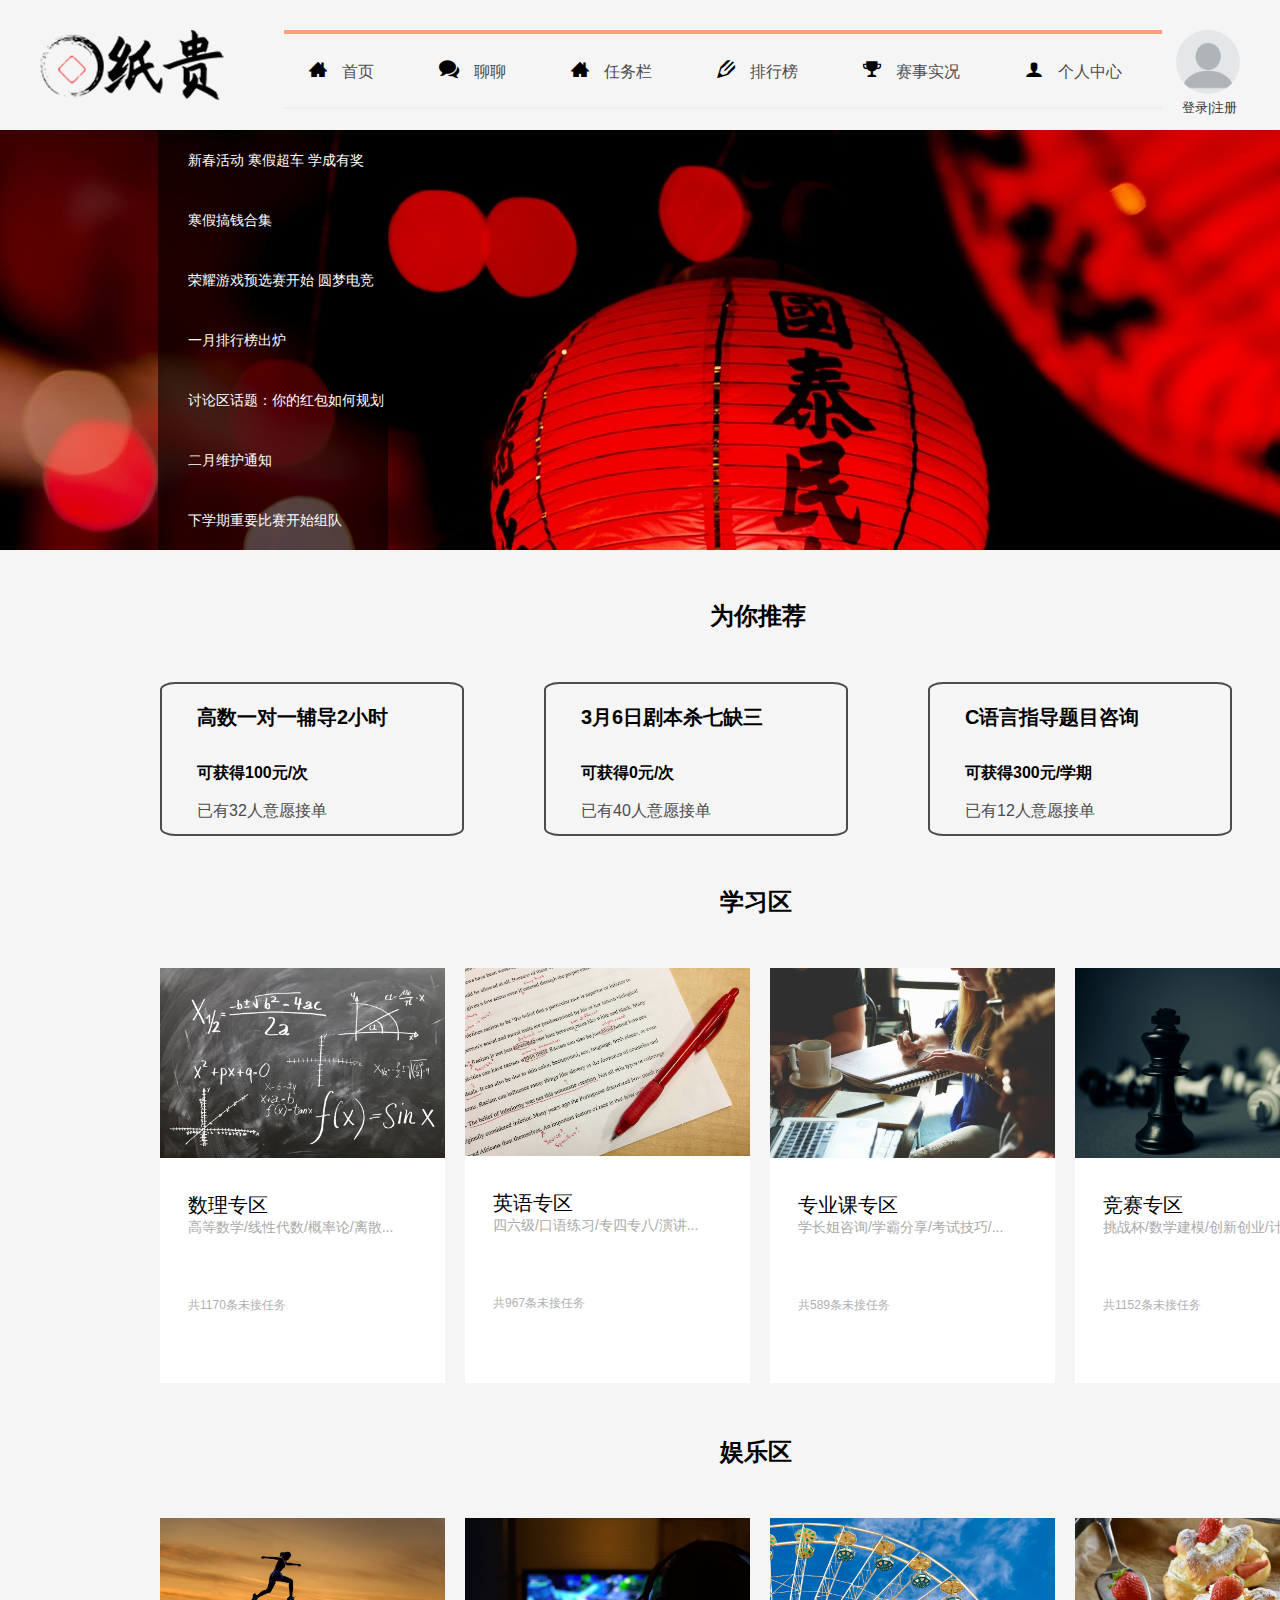
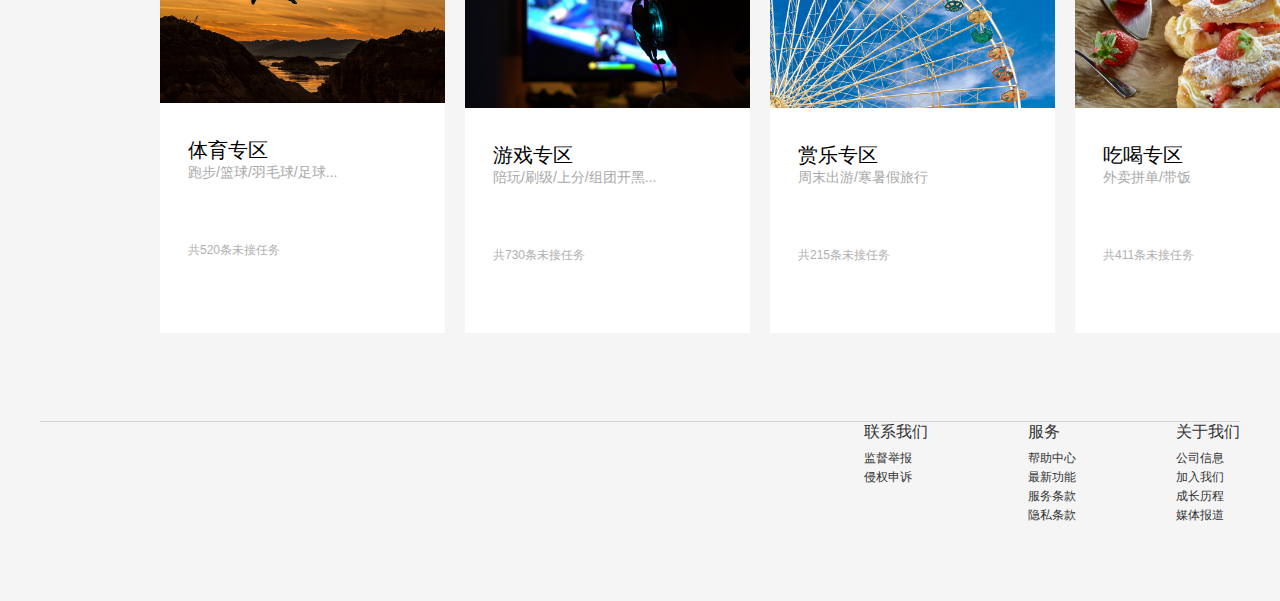
==== src/index.html @ 012dbe17 "index.html" ====
<!DOCTYPE html>
<html lang="en">

<head>
    <meta charset="UTF-8">
    <meta http-equiv="X-UA-Compatible" content="IE=edge">
    <meta name="viewport" content="width=device-width, initial-scale=1.0">
    <title>首页-纸贵|大学生赚钱新模式</title>
    <link rel="stylesheet" href="style index.css">
    <link rel="shortcut icon" href="favicon.ico" />
</head>

<body>
    <div class="header w">
        <div class="logo">
            <img src="../图片/images/logo.png" alt="">
        </div>
        <div class="nav">
            <ul>
                <li><span></span><a href="index.html">首页</a></li>
                <li><span></span><a href="#">聊聊</a></li>
                <li><span></span><a href="#">任务栏</a></li>
                <li><span></span><a href="#">排行榜</a></li>
                <li><span></span><a href="#">赛事实况</a></li>
                <li><span></span><a href="indiviual.html">个人中心</a></li>
            </ul>
        </div>
        <div class="avatar">
            <img class="avatar__image" src="../图片/user.png" />
            <a href="#">登录|注册</a>
        </div>
    </div>
    <div class="banner ">
        <div class="w">
            <a href="#">新春活动 寒假超车 学成有奖</a>
            <a href="#">寒假搞钱合集</a>
            <a href="#">荣耀游戏预选赛开始 圆梦电竞</a>
            <a href="#">一月排行榜出炉</a>
            <a href="#">讨论区话题：你的红包如何规划</a>
            <a href="#">二月维护通知</a>
            <a href="#">下学期重要比赛开始组队</a>
        </div>
    </div>
    <div class="recommend w">
        <h2>为你推荐</h2>
        <ul class="connect">
            <li><a href="#">高数一对一辅导2小时</a>
                <h4>可获得100元/次</h4>
                <p>已有32人意愿接单</p>
            </li>
            <li><a href="#">3月6日剧本杀七缺三</a>
                <h4>可获得0元/次</h4>
                <p>已有40人意愿接单</p>
            </li>
            <li><a href="#">C语言指导题目咨询</a>
                <h4>可获得300元/学期</h4>
                <p>已有12人意愿接单</p>
            </li>
        </ul>
        <div class="more">
            <a href="#">更多&gt;</a>
        </div>
    </div>
    <div class="study w">
        <h2>学习区</h2>
        <div class="box">
            <img src="../图片/math修改版.jpg" alt="">
            <a href="study.html">数理专区</a>
            <p class="content1">
                高等数学/线性代数/概率论/离散...
            </p>
            <div class="number1">共1170条未接任务</div>
        </div>

        <div class="box2">
            <img src="../图片/8.0.png" alt="">
            <a href="#">英语专区</a>
            <p class="content2">
                四六级/口语练习/专四专八/演讲...
            </p>
            <div class="number2">共967条未接任务</div>
        </div>

        <div class="box3">
            <img src="../图片/合作.jpg" alt="">
            <a href="#">专业课专区</a>
            <p class="content3">
                学长姐咨询/学霸分享/考试技巧/...
            </p>
            <div class="number3">共589条未接任务</div>
        </div>

        <div class="box4">
            <img src="../图片/竞赛.jpg" alt="">
            <a href="#">竞赛专区</a>
            <p class="content4">
                挑战杯/数学建模/创新创业/计算机...
            </p>
            <div class="number4">共1152条未接任务</div>
        </div>
    </div>
    <div class="amusement w">
        <h2>娱乐区</h2>
        <ul class="clearfix">
            <li class="box5">
                <img src="../图片/体育.jpg" alt="">
                <a href="#">体育专区</a>
                <p class="sport">
                    跑步/篮球/羽毛球/足球...
                </p>
                <div class="sporters">共520条未接任务</div>
            </li>
            <li class="box6">
                <img src="../图片/电子游戏.jpg" alt="">
                <a href="#">游戏专区</a>
                <p class="game">
                    陪玩/刷级/上分/组团开黑...
                </p>
                <div class="gamers">共730条未接任务</div>
            </li>
            <li class="box7">
                <img src="../图片/游乐场.jpg" alt="">
                <a href="#">赏乐专区</a>
                <p class="travel">
                    周末出游/寒暑假旅行
                </p>
                <div class="travelers">共215条未接任务</div>
            </li>
            <li class="box8">
                <img src="../图片/美食.jpg" alt="">
                <a href="#">吃喝专区</a>
                <p class="eat">
                    外卖拼单/带饭
                </p>
                <div class="eaters">共411条未接任务</div>
            </li>
        </ul>
    </div>
    <div class="footer">
        <div class="w">
            <div class="links">
                <dl>
                    <dt>关于我们</dt>
                    <dd><a href="#">公司信息</a></dd>
                    <dd><a href="#">加入我们</a></dd>
                    <dd><a href="#">成长历程</a></dd>
                    <dd><a href="#">媒体报道</a></dd>
                </dl>
                <dl>
                    <dt>服务</dt>
                    <dd><a href="#">帮助中心</a></dd>
                    <dd><a href="#">最新功能</a></dd>
                    <dd><a href="#">服务条款</a></dd>
                    <dd><a href="#">隐私条款</a></dd>
                </dl>
                <dl>
                    <dt>联系我们</dt>
                    <dd><a href="#">监督举报</a></dd>
                    <dd><a href="#">侵权申诉</a></dd>
                </dl>
            </div>
        </div>
    </div>
</body>

</html>
---- src/style index.css ----
@font-face {
    font-family: 'icomoon';
    src:  url('fonts/icomoon.eot?uy7w7m');
    src:  url('fonts/icomoon.eot?uy7w7m#iefix') format('embedded-opentype'),
      url('fonts/icomoon.ttf?uy7w7m') format('truetype'),
      url('fonts/icomoon.woff?uy7w7m') format('woff'),
      url('fonts/icomoon.svg?uy7w7m#icomoon') format('svg');
    font-weight: normal;
    font-style: normal;
    font-display: block;
  }

* {
    margin: 0;
    padding: 0;
}

body {
    background-color:#f5f5f5;
    font-family: 'Microsoft YaHei',Arial, Helvetica, sans-serif;
}

.w {
    width: 1200px;
    margin: auto;
}

li{
    list-style: none;
}

a{
    text-decoration: none;
}

.img{
    border: 0;
    vertical-align: middle;
}

button{
    cursor:pointer;
}

.header {
    height: 70px;
    background-color: #f5f5f5;
    margin: 30px auto;
}

.logo{
    float: left;
    width: 184px;
    height: 70px;
    border-top: none;
}

.nav {
    float: left;
    margin-left: 60px;
    border-top: 4px solid lightsalmon;
    border-bottom: 2px solid #edeef0;
    line-height: 70px;
    
}

.nav li {
    float: left;
    margin:0 25px;
}

.nav li a {
    display: inline-block;
    padding: 0 15px;
    height: 69px;
    font-size: 16px;
    color: #4c4c4c;
}

.nav li a:hover{
    color: lightsalmon;
}

.nav span{
    display: inline-block;
    font-family: 'icomoon';
    font-size: large;
}

.banner{
    height: 420px;
    background:url(../图片/春节.jpg)
}

.banner .w {
    height: 421px;
    margin-left: 120px;
}

.banner .w a {
    display: block;
    width: 200px;
    height: 60px;
    background-color: rgba(0, 0, 0, .6);
    font-size: 14px;
    color: white;
    font-weight: 400;
    line-height: 60px;
    text-decoration: none;
    padding-left: 30px;
    margin-left: 38px;
}

.banner .w a:hover {
    background-color:lightsalmon
}

.avatar {
    float: right;
    border-radius: 50%;
    height: 64px;
    width: 64px;
}

.avatar__image {
    border-radius: 50%;
    height: 100%;
    width: 100%;
}

.avatar a{
    font-size: small;
    color: #333;
    margin-left: 6px;
}

.recommend{
    float: left;
    margin-left: 160px;
}
.recommend ul{
    float: left;
}
.recommend li{
    float: left;
    width:300px;
    height: 150px;
    border:2px solid #4c4c4c;
    margin-right:80px;
    border-radius: 5%;
}
.connect a{
    display: block;
    padding:20px 35px;
    font-size: 20px;
    font-weight: 700;
    color: black;
}

.recommend li:hover{
    box-shadow: 10px 10px 10px -4px rgba(0, 0, 0, .3);
}

.recommend h4{
    display: block;
    padding:12px 35px;
}

.recommend p{
    display: block;
    padding:5px 35px;
    color: #4c4c4c;
}

.more a{
    display: block;
    float:right;
    font-size: 14px;
    font-weight: 400;
    border: 1px solid #b0b0b0;
    color: black;
}

.study {
    float: left;
    margin-left: 160px;
    height: 500px;
    margin: 0px 0px 50px 160px;
}

.box,
.box2,.box3{
    float: left;
    width: 285px;
    height: 415px;
    background-color: rgb(255, 255, 255);
    margin-right: 20px;
}

.number1,
.number2,.number3,.number4{
    font-size: 12px;
    color: #b0b0b0;
    margin-top: 60px;
    padding: 0 28px;
}

.box4 {
    float: left;
    width: 285px;
    height: 415px;
    background-color: rgb(255, 255, 255);
}

.box:hover,
.box2:hover,.box3:hover,.box4:hover {
    box-shadow: 10px 10px 10px -4px rgba(0, 0, 0, .3);
}

.box img,
.box2 img,.box3 img,.box4 img {
    width: 100%;
    margin-bottom: 30px;
}

.box a, 
.box2 a,.box3 a,.box4 a { 
    font-size: 20px;
    padding: 0 28px;
    text-decoration: none;
    color: black;
}

.box .content1, 
.box2 .content2,.box3 .content3,.box4 .content4 {
    font-size: 14px;
    padding: 0 28px;
    color: darkgrey;
}
.amusement{
    float: left;
    margin-left: 160px;
    height: 500px;
    margin: 0px 0px 100px 160px; 
}

.amusement .box5,
.box6,.box7{
    float:left;
    width: 285px;
    height: 415px;
    background-color: rgb(255, 255, 255);
    margin-right: 20px;
}

.box8{
    float: left;
    width: 285px;
    height: 415px;
    background-color: rgb(255, 255, 255);
}

.box5 a, 
.box6 a,.box7 a,.box8 a{ 
    font-size: 20px;
    padding: 0 28px;
    text-decoration: none;
    color: black;
}

.box5:hover,
.box6:hover,.box7:hover,.box8:hover {
    box-shadow: 10px 10px 10px -4px rgba(0, 0, 0, .3);
}
.box5 img,
.box6 img,.box7 img,.box8 img{
    width: 100%;
    margin-bottom: 30px;
}

.sport,
.game,.travel,.eat{
    font-size: 14px;
    padding: 0 28px;
    color: darkgrey;
}

.travelers, 
.gamers,.eaters,.sporters{
    font-size: 12px;
    color: #b0b0b0;
    margin-top: 60px;
    padding: 0 28px;
}

.recommend h2{
    margin: 50px 550px;
}

.study h2,
.amusement h2{
    margin: 50px 560px;
}

.footer{
    float: left;
    height:215px;
    width:100%;
}

.footer .w{
    border-top:1px solid lightgray;
    margin-top: 35px;
}

.links dl{
    float: right;
    margin-left: 100px;
}

.links dl dt{
    font-size: 16px;
    color: #333;
    margin-bottom: 5px;
}

.links a {
    font-size: 12px;
    color:#333;
}
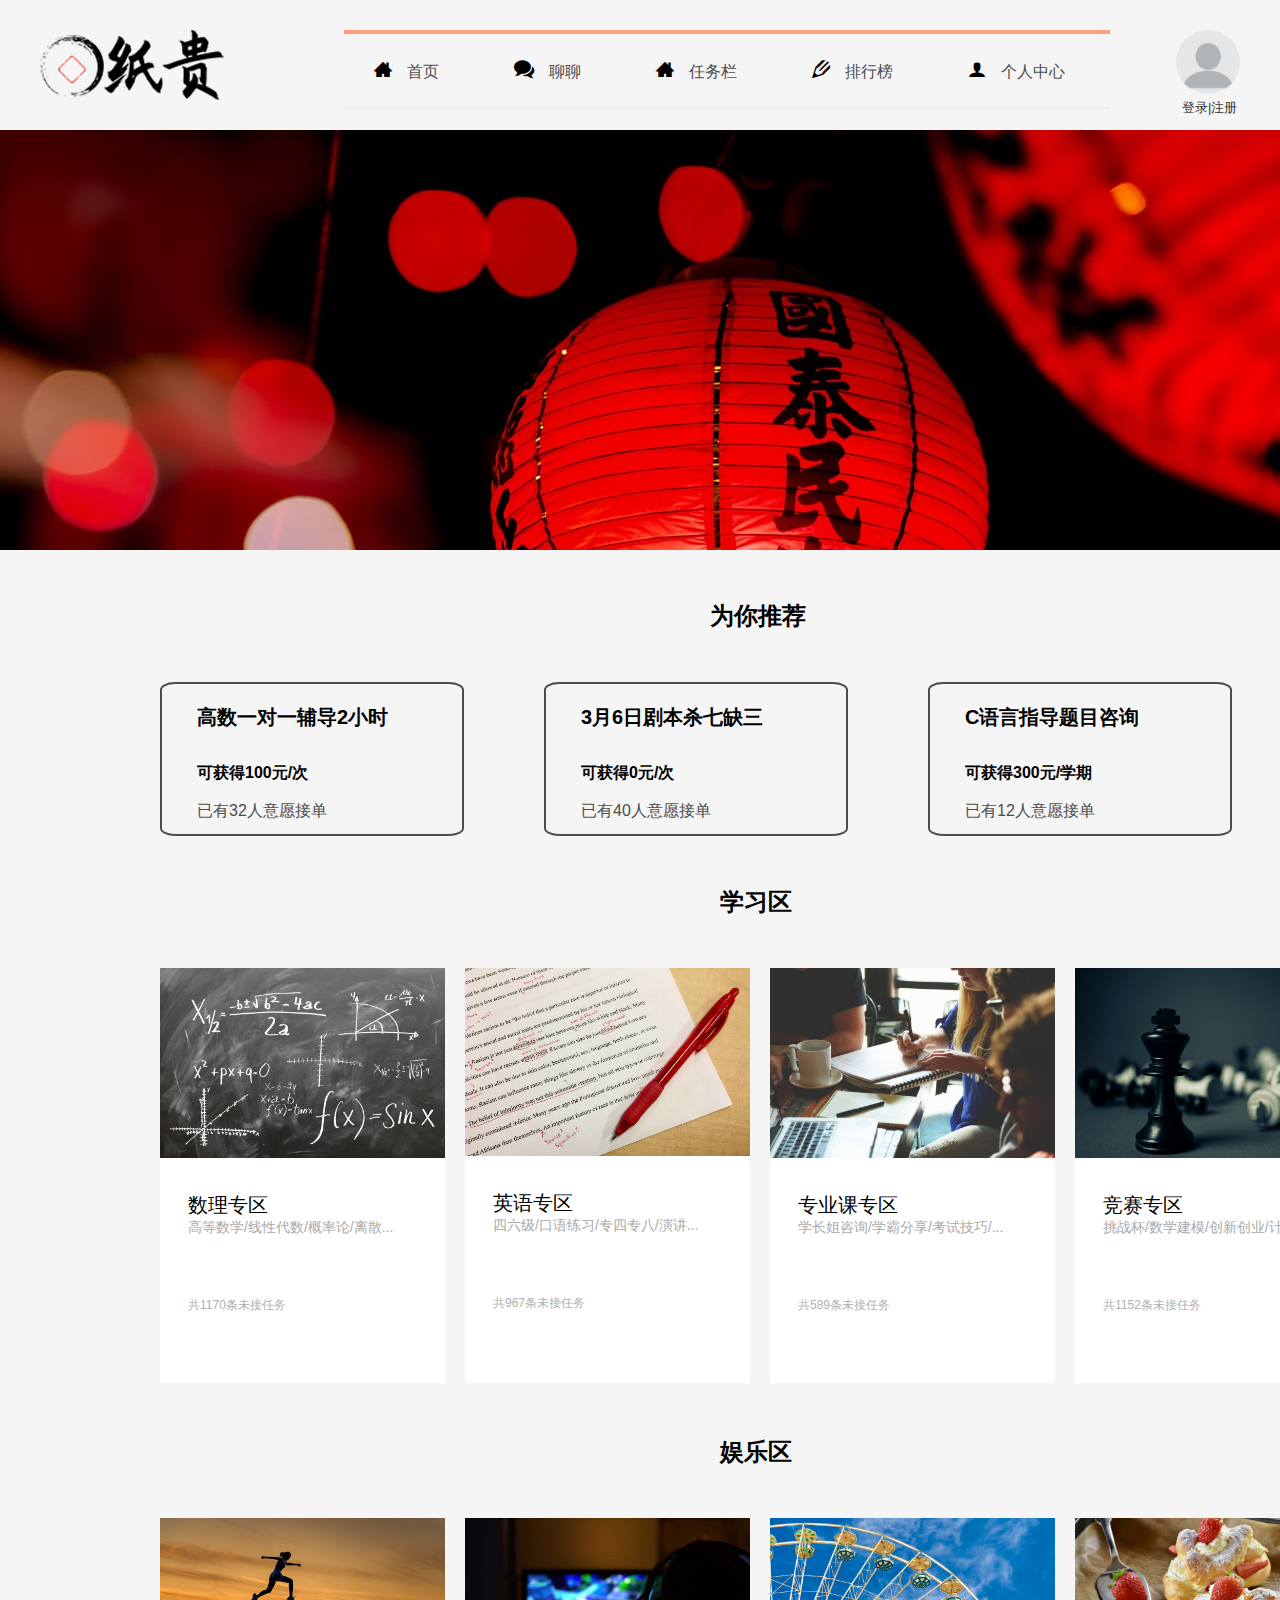
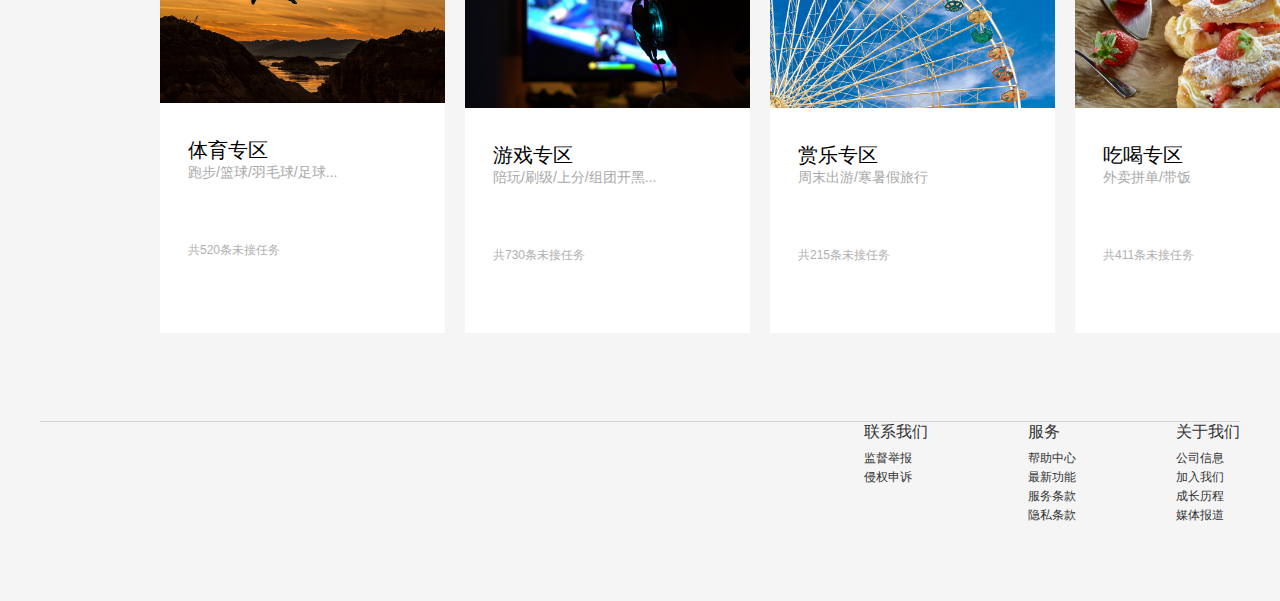
==== commit e7ad13e2: "Zhigui" ====
--- a/src/index.html
+++ b/src/index.html
@@ -11,6 +11,7 @@
 </head>
 
 <body>
+    <script src="myJS.js"></script>
     <div class="header w">
         <div class="logo">
             <img src="../图片/images/logo.png" alt="">
@@ -19,9 +20,8 @@
             <ul>
                 <li><span></span><a href="index.html">首页</a></li>
                 <li><span></span><a href="#">聊聊</a></li>
-                <li><span></span><a href="#">任务栏</a></li>
-                <li><span></span><a href="#">排行榜</a></li>
-                <li><span></span><a href="#">赛事实况</a></li>
+                <li><span></span><a href="tasks.html">任务栏</a></li>
+                <li><span></span><a href="list.html">排行榜</a></li>
                 <li><span></span><a href="indiviual.html">个人中心</a></li>
             </ul>
         </div>
@@ -31,15 +31,6 @@
         </div>
     </div>
     <div class="banner ">
-        <div class="w">
-            <a href="#">新春活动 寒假超车 学成有奖</a>
-            <a href="#">寒假搞钱合集</a>
-            <a href="#">荣耀游戏预选赛开始 圆梦电竞</a>
-            <a href="#">一月排行榜出炉</a>
-            <a href="#">讨论区话题：你的红包如何规划</a>
-            <a href="#">二月维护通知</a>
-            <a href="#">下学期重要比赛开始组队</a>
-        </div>
     </div>
     <div class="recommend w">
         <h2>为你推荐</h2>
--- a/src/style index.css
+++ b/src/style index.css
@@ -1,14 +1,14 @@
 @font-face {
     font-family: 'icomoon';
-    src:  url('fonts/icomoon.eot?uy7w7m');
-    src:  url('fonts/icomoon.eot?uy7w7m#iefix') format('embedded-opentype'),
-      url('fonts/icomoon.ttf?uy7w7m') format('truetype'),
-      url('fonts/icomoon.woff?uy7w7m') format('woff'),
-      url('fonts/icomoon.svg?uy7w7m#icomoon') format('svg');
+    src: url('fonts/icomoon.eot?uy7w7m');
+    src: url('fonts/icomoon.eot?uy7w7m#iefix') format('embedded-opentype'),
+        url('fonts/icomoon.ttf?uy7w7m') format('truetype'),
+        url('fonts/icomoon.woff?uy7w7m') format('woff'),
+        url('fonts/icomoon.svg?uy7w7m#icomoon') format('svg');
     font-weight: normal;
     font-style: normal;
     font-display: block;
-  }
+}
 
 * {
     margin: 0;
@@ -16,8 +16,8 @@
 }
 
 body {
-    background-color:#f5f5f5;
-    font-family: 'Microsoft YaHei',Arial, Helvetica, sans-serif;
+    background-color: #f5f5f5;
+    font-family: 'Microsoft YaHei', Arial, Helvetica, sans-serif;
 }
 
 .w {
@@ -25,21 +25,21 @@
     margin: auto;
 }
 
-li{
+li {
     list-style: none;
 }
 
-a{
+a {
     text-decoration: none;
 }
 
-.img{
+.img {
     border: 0;
     vertical-align: middle;
 }
 
-button{
-    cursor:pointer;
+button {
+    cursor: pointer;
 }
 
 .header {
@@ -48,7 +48,7 @@
     margin: 30px auto;
 }
 
-.logo{
+.logo {
     float: left;
     width: 184px;
     height: 70px;
@@ -57,16 +57,16 @@
 
 .nav {
     float: left;
-    margin-left: 60px;
+    margin-left: 120px;
     border-top: 4px solid lightsalmon;
     border-bottom: 2px solid #edeef0;
     line-height: 70px;
-    
+
 }
 
 .nav li {
     float: left;
-    margin:0 25px;
+    margin: 0 30px;
 }
 
 .nav li a {
@@ -77,19 +77,19 @@
     color: #4c4c4c;
 }
 
-.nav li a:hover{
+.nav li a:hover {
     color: lightsalmon;
 }
 
-.nav span{
+.nav span {
     display: inline-block;
     font-family: 'icomoon';
     font-size: large;
 }
 
-.banner{
+.banner {
     height: 420px;
-    background:url(../图片/春节.jpg)
+    background: url(../图片/春节.jpg)
 }
 
 .banner .w {
@@ -112,7 +112,7 @@
 }
 
 .banner .w a:hover {
-    background-color:lightsalmon
+    background-color: lightsalmon
 }
 
 .avatar {
@@ -128,53 +128,56 @@
     width: 100%;
 }
 
-.avatar a{
+.avatar a {
     font-size: small;
     color: #333;
     margin-left: 6px;
 }
 
-.recommend{
+.recommend {
     float: left;
     margin-left: 160px;
 }
-.recommend ul{
-    float: left;
-}
-.recommend li{
-    float: left;
-    width:300px;
+
+.recommend ul {
+    float: left;
+}
+
+.recommend li {
+    float: left;
+    width: 300px;
     height: 150px;
-    border:2px solid #4c4c4c;
-    margin-right:80px;
+    border: 2px solid #4c4c4c;
+    margin-right: 80px;
     border-radius: 5%;
 }
-.connect a{
-    display: block;
-    padding:20px 35px;
+
+.connect a {
+    display: block;
+    padding: 20px 35px;
     font-size: 20px;
     font-weight: 700;
     color: black;
 }
 
-.recommend li:hover{
+.recommend li:hover {
     box-shadow: 10px 10px 10px -4px rgba(0, 0, 0, .3);
 }
 
-.recommend h4{
-    display: block;
-    padding:12px 35px;
-}
-
-.recommend p{
-    display: block;
-    padding:5px 35px;
+.recommend h4 {
+    display: block;
+    padding: 12px 35px;
+}
+
+.recommend p {
+    display: block;
+    padding: 5px 35px;
     color: #4c4c4c;
 }
 
-.more a{
-    display: block;
-    float:right;
+.more a {
+    display: block;
+    float: right;
     font-size: 14px;
     font-weight: 400;
     border: 1px solid #b0b0b0;
@@ -189,7 +192,8 @@
 }
 
 .box,
-.box2,.box3{
+.box2,
+.box3 {
     float: left;
     width: 285px;
     height: 415px;
@@ -198,7 +202,9 @@
 }
 
 .number1,
-.number2,.number3,.number4{
+.number2,
+.number3,
+.number4 {
     font-size: 12px;
     color: #b0b0b0;
     margin-top: 60px;
@@ -213,55 +219,68 @@
 }
 
 .box:hover,
-.box2:hover,.box3:hover,.box4:hover {
+.box2:hover,
+.box3:hover,
+.box4:hover {
     box-shadow: 10px 10px 10px -4px rgba(0, 0, 0, .3);
+    transform: translate(-5px);
 }
 
 .box img,
-.box2 img,.box3 img,.box4 img {
+.box2 img,
+.box3 img,
+.box4 img {
     width: 100%;
     margin-bottom: 30px;
 }
 
-.box a, 
-.box2 a,.box3 a,.box4 a { 
+.box a,
+.box2 a,
+.box3 a,
+.box4 a {
     font-size: 20px;
     padding: 0 28px;
     text-decoration: none;
     color: black;
 }
 
-.box .content1, 
-.box2 .content2,.box3 .content3,.box4 .content4 {
+.box .content1,
+.box2 .content2,
+.box3 .content3,
+.box4 .content4 {
     font-size: 14px;
     padding: 0 28px;
     color: darkgrey;
 }
-.amusement{
+
+.amusement {
     float: left;
     margin-left: 160px;
     height: 500px;
-    margin: 0px 0px 100px 160px; 
+    margin: 0px 0px 100px 160px;
 }
 
 .amusement .box5,
-.box6,.box7{
-    float:left;
+.box6,
+.box7 {
+    float: left;
     width: 285px;
     height: 415px;
     background-color: rgb(255, 255, 255);
     margin-right: 20px;
 }
 
-.box8{
+.box8 {
     float: left;
     width: 285px;
     height: 415px;
     background-color: rgb(255, 255, 255);
 }
 
-.box5 a, 
-.box6 a,.box7 a,.box8 a{ 
+.box5 a,
+.box6 a,
+.box7 a,
+.box8 a {
     font-size: 20px;
     padding: 0 28px;
     text-decoration: none;
@@ -269,56 +288,66 @@
 }
 
 .box5:hover,
-.box6:hover,.box7:hover,.box8:hover {
+.box6:hover,
+.box7:hover,
+.box8:hover {
     box-shadow: 10px 10px 10px -4px rgba(0, 0, 0, .3);
-}
+    transform: translate(-5px);
+}
+
 .box5 img,
-.box6 img,.box7 img,.box8 img{
+.box6 img,
+.box7 img,
+.box8 img {
     width: 100%;
     margin-bottom: 30px;
 }
 
 .sport,
-.game,.travel,.eat{
+.game,
+.travel,
+.eat {
     font-size: 14px;
     padding: 0 28px;
     color: darkgrey;
 }
 
-.travelers, 
-.gamers,.eaters,.sporters{
+.travelers,
+.gamers,
+.eaters,
+.sporters {
     font-size: 12px;
     color: #b0b0b0;
     margin-top: 60px;
     padding: 0 28px;
 }
 
-.recommend h2{
+.recommend h2 {
     margin: 50px 550px;
 }
 
 .study h2,
-.amusement h2{
+.amusement h2 {
     margin: 50px 560px;
 }
 
-.footer{
-    float: left;
-    height:215px;
-    width:100%;
-}
-
-.footer .w{
-    border-top:1px solid lightgray;
+.footer {
+    float: left;
+    height: 215px;
+    width: 100%;
+}
+
+.footer .w {
+    border-top: 1px solid lightgray;
     margin-top: 35px;
 }
 
-.links dl{
+.links dl {
     float: right;
     margin-left: 100px;
 }
 
-.links dl dt{
+.links dl dt {
     font-size: 16px;
     color: #333;
     margin-bottom: 5px;
@@ -326,5 +355,9 @@
 
 .links a {
     font-size: 12px;
-    color:#333;
-}
+    color: #333;
+}
+
+#pointer_box {
+    cursor: pointer;
+}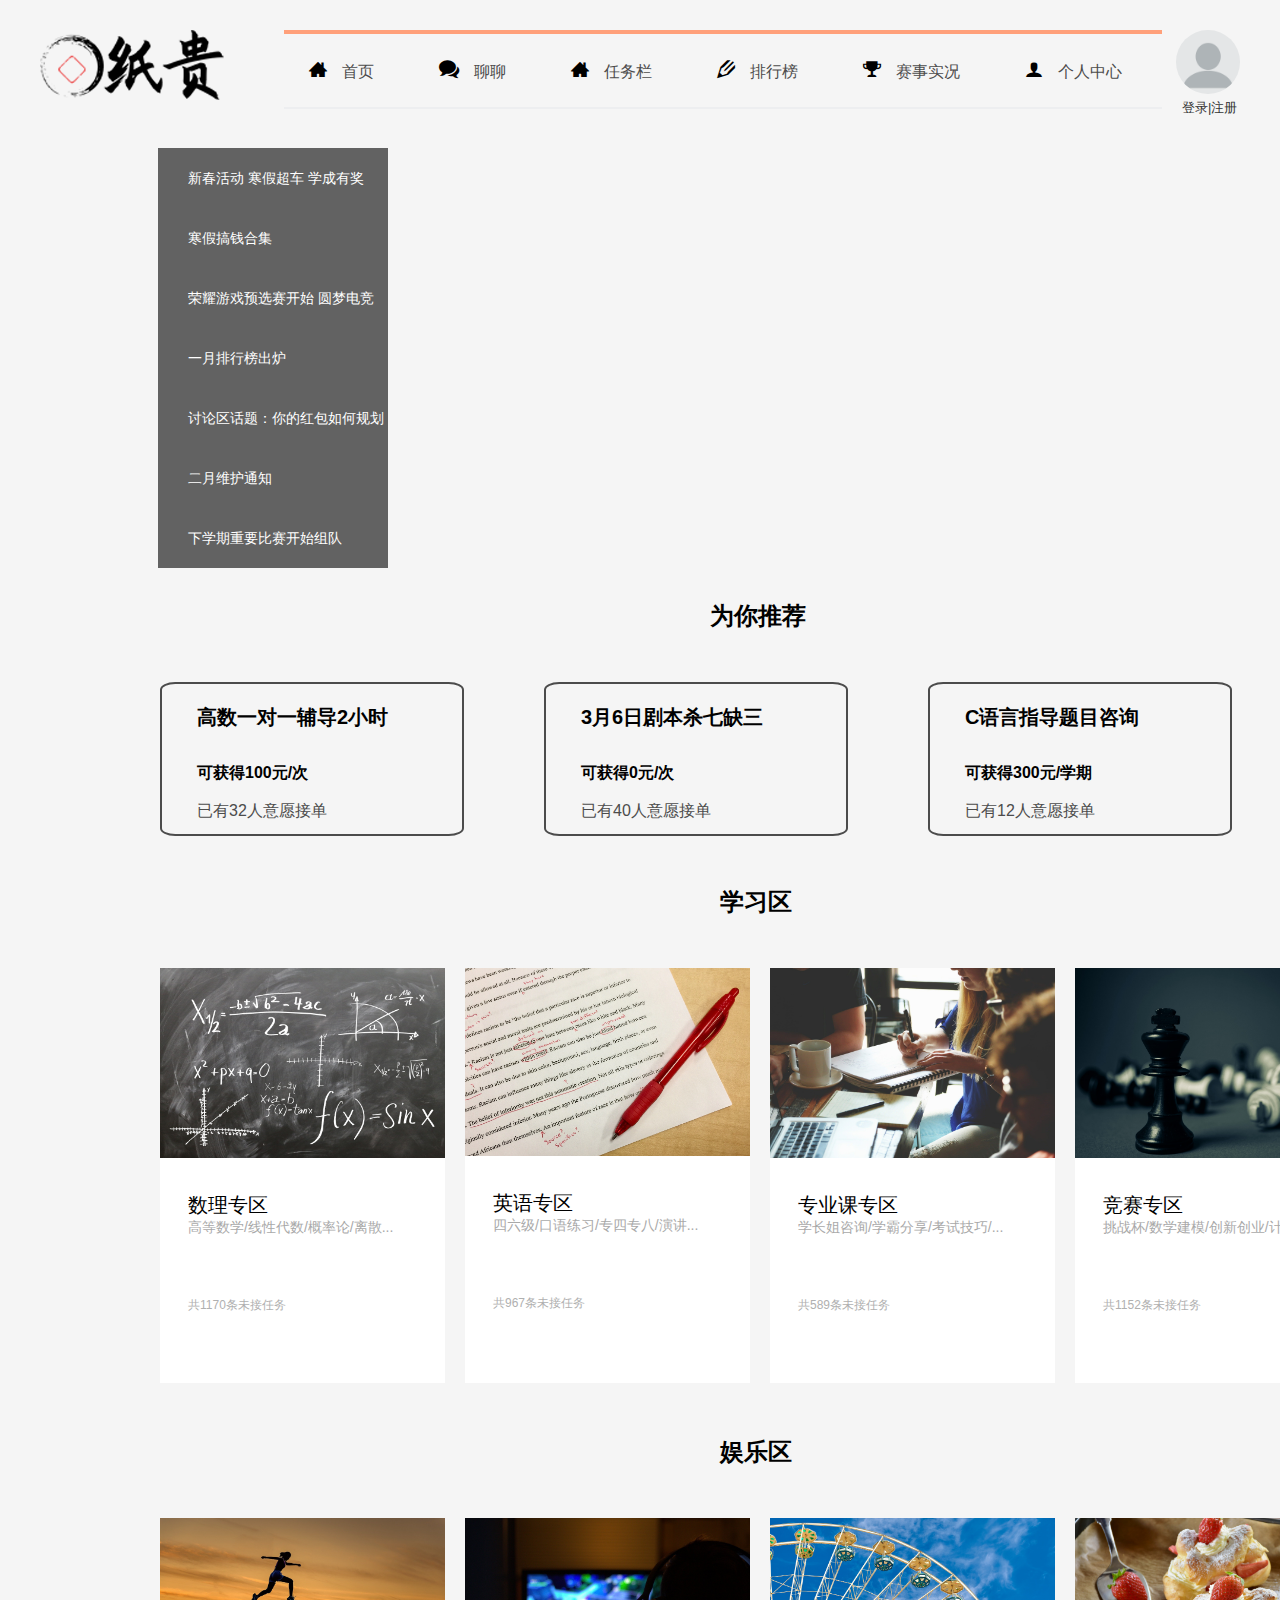
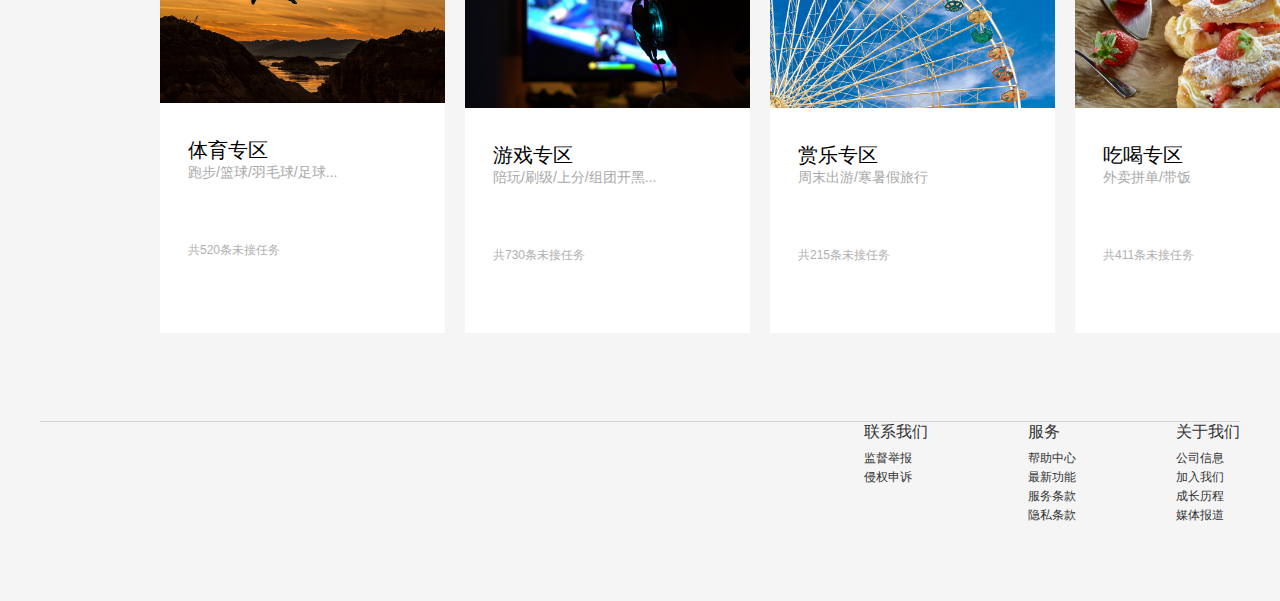
==== commit 0d4adf06: "add" ====
--- a/src/index.html
+++ b/src/index.html
@@ -8,10 +8,14 @@
     <title>首页-纸贵|大学生赚钱新模式</title>
     <link rel="stylesheet" href="style index.css">
     <link rel="shortcut icon" href="favicon.ico" />
+    <link rel="stylesheet" href="https://unpkg.zhimg.com/element-ui/lib/theme-chalk/index.css">
 </head>
 
 <body>
-    <script src="myJS.js"></script>
+    <!--- >
+        <script src="myJS.js"></script>
+    <!-->
+    <div id="app">
     <div class="header w">
         <div class="logo">
             <img src="../图片/images/logo.png" alt="">
@@ -22,6 +26,7 @@
                 <li><span></span><a href="#">聊聊</a></li>
                 <li><span></span><a href="tasks.html">任务栏</a></li>
                 <li><span></span><a href="list.html">排行榜</a></li>
+                <li><span></span><a href="#" onclick="myFunction()" value="显示警告框">赛事实况</a></li>
                 <li><span></span><a href="indiviual.html">个人中心</a></li>
             </ul>
         </div>
@@ -31,6 +36,22 @@
         </div>
     </div>
     <div class="banner ">
+        <!---- 这里是轮播图的组件>  <!-->
+        <el-carousel :interval="5000" arrow="always">
+            <el-carousel-item v-for="img in imgs" :key="img">
+              <img :src="img" alt="">
+            </el-carousel-item>
+          </el-carousel>
+      <!---- 这里是轮播图的组件>  <!-->
+        <div class="w">
+            <a href="#">新春活动 寒假超车 学成有奖</a>
+            <a href="#">寒假搞钱合集</a>
+            <a href="#">荣耀游戏预选赛开始 圆梦电竞</a>
+            <a href="#">一月排行榜出炉</a>
+            <a href="#">讨论区话题：你的红包如何规划</a>
+            <a href="#">二月维护通知</a>
+            <a href="#">下学期重要比赛开始组队</a>
+        </div>
     </div>
     <div class="recommend w">
         <h2>为你推荐</h2>
@@ -54,16 +75,16 @@
     </div>
     <div class="study w">
         <h2>学习区</h2>
-        <div class="box">
+        <div class="box" onclick="window.open('./study.html')" id="pointer_box">
             <img src="../图片/math修改版.jpg" alt="">
-            <a href="study.html">数理专区</a>
+            <a href="">数理专区</a>
             <p class="content1">
                 高等数学/线性代数/概率论/离散...
             </p>
             <div class="number1">共1170条未接任务</div>
         </div>
 
-        <div class="box2">
+        <div class="box2" id="pointer_box">
             <img src="../图片/8.0.png" alt="">
             <a href="#">英语专区</a>
             <p class="content2">
@@ -72,7 +93,7 @@
             <div class="number2">共967条未接任务</div>
         </div>
 
-        <div class="box3">
+        <div class="box3" id="pointer_box">
             <img src="../图片/合作.jpg" alt="">
             <a href="#">专业课专区</a>
             <p class="content3">
@@ -81,7 +102,7 @@
             <div class="number3">共589条未接任务</div>
         </div>
 
-        <div class="box4">
+        <div class="box4" id="pointer_box">
             <img src="../图片/竞赛.jpg" alt="">
             <a href="#">竞赛专区</a>
             <p class="content4">
@@ -152,6 +173,24 @@
             </div>
         </div>
     </div>
+    </div>
 </body>
 
-</html>+</html>
+<script src="https://cdn.staticfile.org/vue/2.2.2/vue.min.js"></script>
+<script src="https://unpkg.zhimg.com/element-ui/lib/index.js"></script>
+<script>
+    new Vue({
+        el: '#app',
+        data()  {
+            return {
+                imgs: [
+                    '../图片/春节.jpg',
+                    '../图片/电子游戏.jpg',
+                    '../图片/合作.jpg',
+                    '../图片/竞赛.jpg',
+                ]
+            }
+        }
+    })
+</script>--- a/src/style index.css
+++ b/src/style index.css
@@ -1,14 +1,14 @@
 @font-face {
     font-family: 'icomoon';
-    src: url('fonts/icomoon.eot?uy7w7m');
-    src: url('fonts/icomoon.eot?uy7w7m#iefix') format('embedded-opentype'),
-        url('fonts/icomoon.ttf?uy7w7m') format('truetype'),
-        url('fonts/icomoon.woff?uy7w7m') format('woff'),
-        url('fonts/icomoon.svg?uy7w7m#icomoon') format('svg');
+    src:  url('fonts/icomoon.eot?uy7w7m');
+    src:  url('fonts/icomoon.eot?uy7w7m#iefix') format('embedded-opentype'),
+      url('fonts/icomoon.ttf?uy7w7m') format('truetype'),
+      url('fonts/icomoon.woff?uy7w7m') format('woff'),
+      url('fonts/icomoon.svg?uy7w7m#icomoon') format('svg');
     font-weight: normal;
     font-style: normal;
     font-display: block;
-}
+  }
 
 * {
     margin: 0;
@@ -16,8 +16,8 @@
 }
 
 body {
-    background-color: #f5f5f5;
-    font-family: 'Microsoft YaHei', Arial, Helvetica, sans-serif;
+    background-color:#f5f5f5;
+    font-family: 'Microsoft YaHei',Arial, Helvetica, sans-serif;
 }
 
 .w {
@@ -25,21 +25,21 @@
     margin: auto;
 }
 
-li {
+li{
     list-style: none;
 }
 
-a {
+a{
     text-decoration: none;
 }
 
-.img {
+.img{
     border: 0;
     vertical-align: middle;
 }
 
-button {
-    cursor: pointer;
+button{
+    cursor:pointer;
 }
 
 .header {
@@ -48,7 +48,7 @@
     margin: 30px auto;
 }
 
-.logo {
+.logo{
     float: left;
     width: 184px;
     height: 70px;
@@ -57,16 +57,16 @@
 
 .nav {
     float: left;
-    margin-left: 120px;
+    margin-left: 60px;
     border-top: 4px solid lightsalmon;
     border-bottom: 2px solid #edeef0;
     line-height: 70px;
-
+    
 }
 
 .nav li {
     float: left;
-    margin: 0 30px;
+    margin:0 25px;
 }
 
 .nav li a {
@@ -77,23 +77,22 @@
     color: #4c4c4c;
 }
 
-.nav li a:hover {
+.nav li a:hover{
     color: lightsalmon;
 }
 
-.nav span {
+.nav span{
     display: inline-block;
     font-family: 'icomoon';
     font-size: large;
 }
 
-.banner {
+.banner{
     height: 420px;
-    background: url(../图片/春节.jpg)
 }
 
 .banner .w {
-    height: 421px;
+    height: 500px;
     margin-left: 120px;
 }
 
@@ -112,7 +111,7 @@
 }
 
 .banner .w a:hover {
-    background-color: lightsalmon
+    background-color:lightsalmon
 }
 
 .avatar {
@@ -128,56 +127,53 @@
     width: 100%;
 }
 
-.avatar a {
+.avatar a{
     font-size: small;
     color: #333;
     margin-left: 6px;
 }
 
-.recommend {
+.recommend{
     float: left;
     margin-left: 160px;
 }
-
-.recommend ul {
-    float: left;
-}
-
-.recommend li {
-    float: left;
-    width: 300px;
+.recommend ul{
+    float: left;
+}
+.recommend li{
+    float: left;
+    width:300px;
     height: 150px;
-    border: 2px solid #4c4c4c;
-    margin-right: 80px;
+    border:2px solid #4c4c4c;
+    margin-right:80px;
     border-radius: 5%;
 }
-
-.connect a {
-    display: block;
-    padding: 20px 35px;
+.connect a{
+    display: block;
+    padding:20px 35px;
     font-size: 20px;
     font-weight: 700;
     color: black;
 }
 
-.recommend li:hover {
+.recommend li:hover{
     box-shadow: 10px 10px 10px -4px rgba(0, 0, 0, .3);
 }
 
-.recommend h4 {
-    display: block;
-    padding: 12px 35px;
-}
-
-.recommend p {
-    display: block;
-    padding: 5px 35px;
+.recommend h4{
+    display: block;
+    padding:12px 35px;
+}
+
+.recommend p{
+    display: block;
+    padding:5px 35px;
     color: #4c4c4c;
 }
 
-.more a {
-    display: block;
-    float: right;
+.more a{
+    display: block;
+    float:right;
     font-size: 14px;
     font-weight: 400;
     border: 1px solid #b0b0b0;
@@ -192,8 +188,7 @@
 }
 
 .box,
-.box2,
-.box3 {
+.box2,.box3{
     float: left;
     width: 285px;
     height: 415px;
@@ -202,9 +197,7 @@
 }
 
 .number1,
-.number2,
-.number3,
-.number4 {
+.number2,.number3,.number4{
     font-size: 12px;
     color: #b0b0b0;
     margin-top: 60px;
@@ -219,68 +212,56 @@
 }
 
 .box:hover,
-.box2:hover,
-.box3:hover,
-.box4:hover {
+.box2:hover,.box3:hover,.box4:hover {
     box-shadow: 10px 10px 10px -4px rgba(0, 0, 0, .3);
     transform: translate(-5px);
 }
 
 .box img,
-.box2 img,
-.box3 img,
-.box4 img {
+.box2 img,.box3 img,.box4 img {
     width: 100%;
     margin-bottom: 30px;
 }
 
-.box a,
-.box2 a,
-.box3 a,
-.box4 a {
+.box a, 
+.box2 a,.box3 a,.box4 a { 
     font-size: 20px;
     padding: 0 28px;
     text-decoration: none;
     color: black;
 }
 
-.box .content1,
-.box2 .content2,
-.box3 .content3,
-.box4 .content4 {
+.box .content1, 
+.box2 .content2,.box3 .content3,.box4 .content4 {
     font-size: 14px;
     padding: 0 28px;
     color: darkgrey;
 }
-
-.amusement {
+.amusement{
     float: left;
     margin-left: 160px;
     height: 500px;
-    margin: 0px 0px 100px 160px;
+    margin: 0px 0px 100px 160px; 
 }
 
 .amusement .box5,
-.box6,
-.box7 {
-    float: left;
+.box6,.box7{
+    float:left;
     width: 285px;
     height: 415px;
     background-color: rgb(255, 255, 255);
     margin-right: 20px;
 }
 
-.box8 {
+.box8{
     float: left;
     width: 285px;
     height: 415px;
     background-color: rgb(255, 255, 255);
 }
 
-.box5 a,
-.box6 a,
-.box7 a,
-.box8 a {
+.box5 a, 
+.box6 a,.box7 a,.box8 a{ 
     font-size: 20px;
     padding: 0 28px;
     text-decoration: none;
@@ -288,66 +269,57 @@
 }
 
 .box5:hover,
-.box6:hover,
-.box7:hover,
-.box8:hover {
+.box6:hover,.box7:hover,.box8:hover {
     box-shadow: 10px 10px 10px -4px rgba(0, 0, 0, .3);
     transform: translate(-5px);
 }
-
 .box5 img,
-.box6 img,
-.box7 img,
-.box8 img {
+.box6 img,.box7 img,.box8 img{
     width: 100%;
     margin-bottom: 30px;
 }
 
 .sport,
-.game,
-.travel,
-.eat {
+.game,.travel,.eat{
     font-size: 14px;
     padding: 0 28px;
     color: darkgrey;
 }
 
-.travelers,
-.gamers,
-.eaters,
-.sporters {
+.travelers, 
+.gamers,.eaters,.sporters{
     font-size: 12px;
     color: #b0b0b0;
     margin-top: 60px;
     padding: 0 28px;
 }
 
-.recommend h2 {
+.recommend h2{
     margin: 50px 550px;
 }
 
 .study h2,
-.amusement h2 {
+.amusement h2{
     margin: 50px 560px;
 }
 
-.footer {
-    float: left;
-    height: 215px;
-    width: 100%;
-}
-
-.footer .w {
-    border-top: 1px solid lightgray;
+.footer{
+    float: left;
+    height:215px;
+    width:100%;
+}
+
+.footer .w{
+    border-top:1px solid lightgray;
     margin-top: 35px;
 }
 
-.links dl {
+.links dl{
     float: right;
     margin-left: 100px;
 }
 
-.links dl dt {
+.links dl dt{
     font-size: 16px;
     color: #333;
     margin-bottom: 5px;
@@ -355,9 +327,9 @@
 
 .links a {
     font-size: 12px;
-    color: #333;
+    color:#333;
 }
 
 #pointer_box {
     cursor: pointer;
-}+}
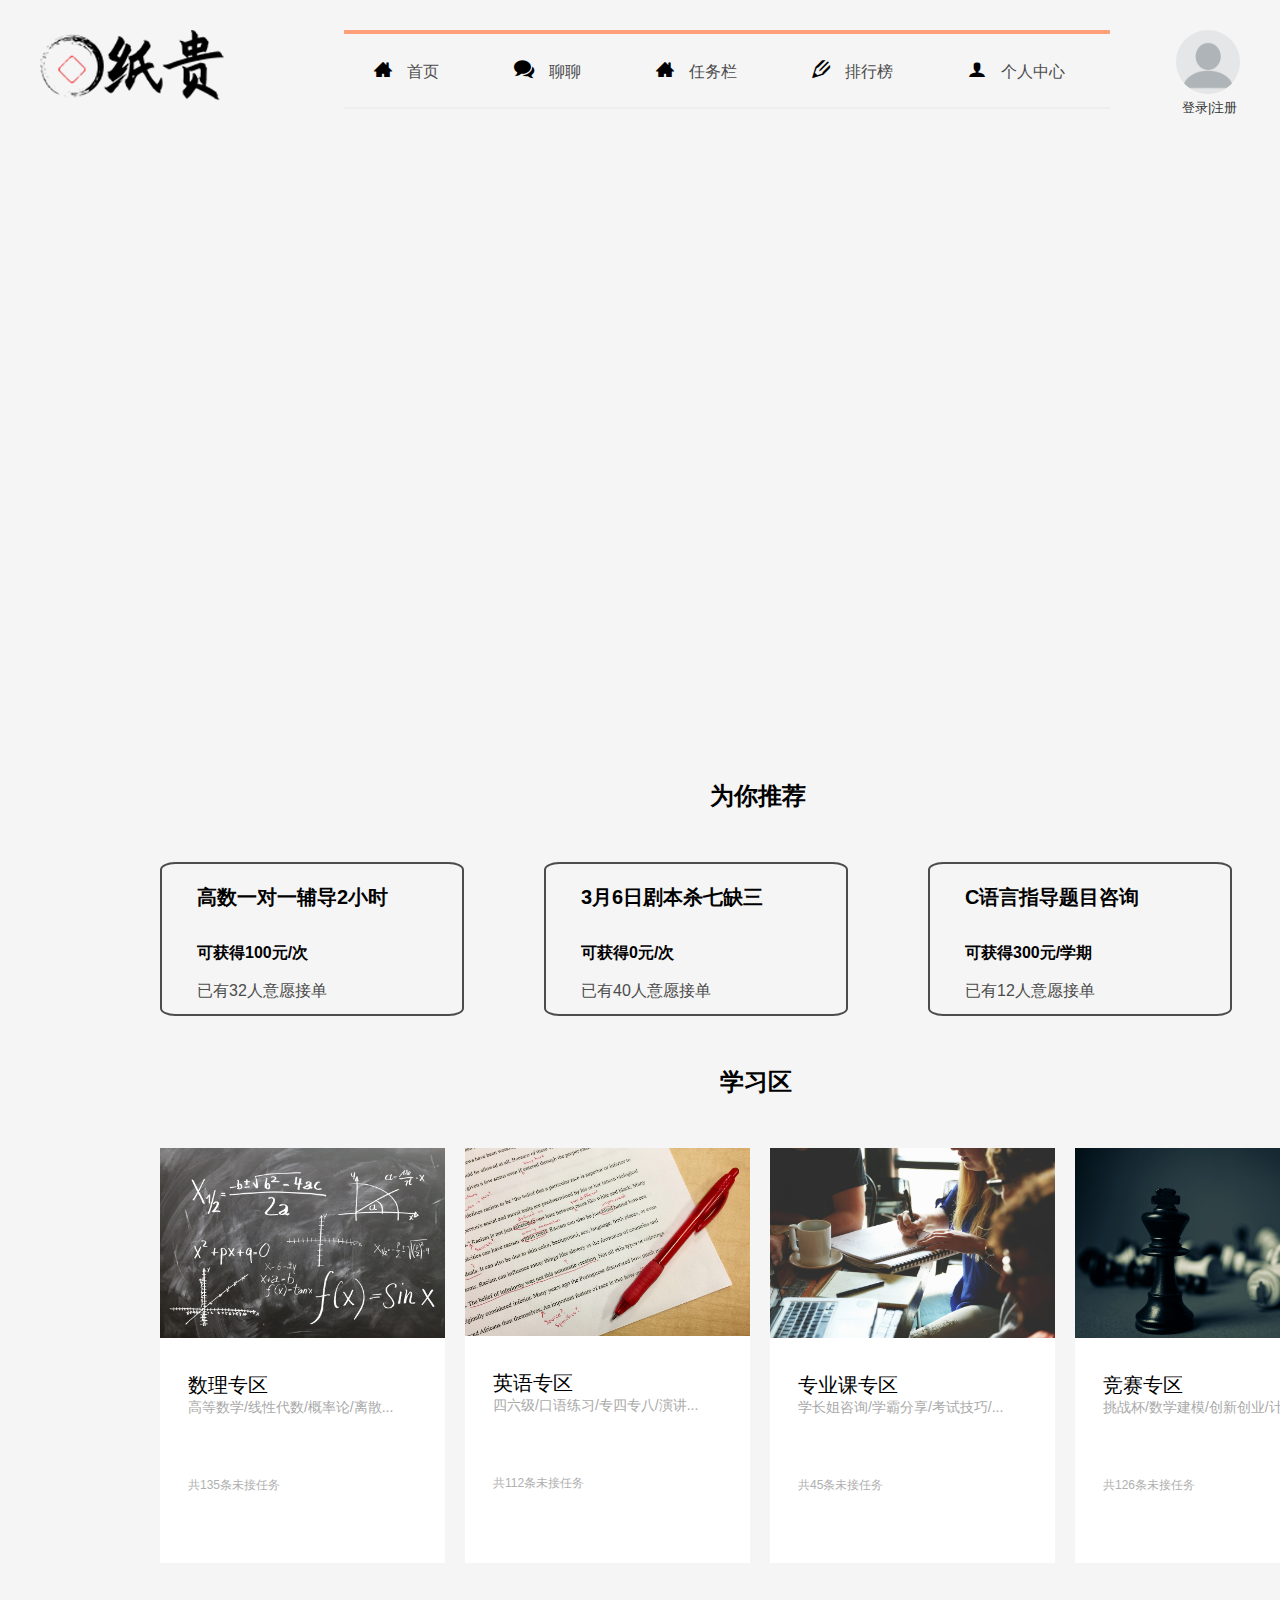
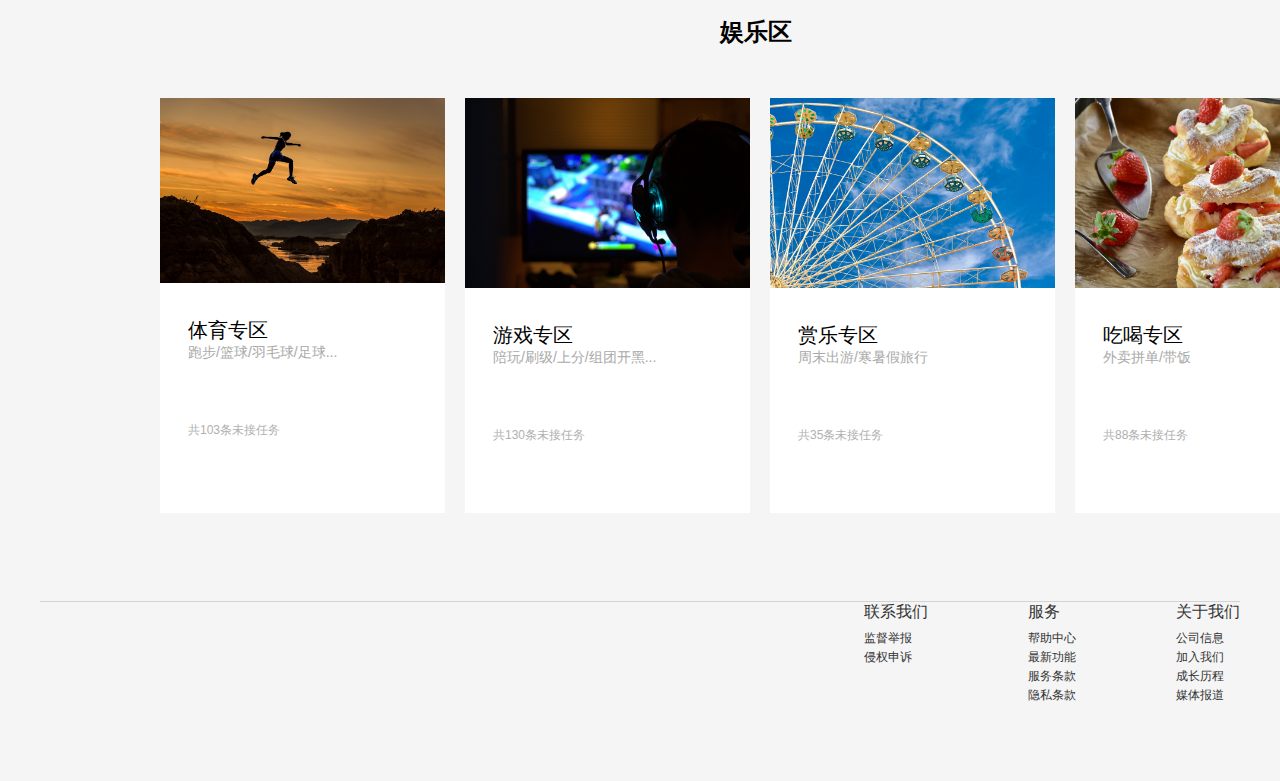
==== commit 36995710: "Zhigui" ====
--- a/src/index.html
+++ b/src/index.html
@@ -16,163 +16,153 @@
         <script src="myJS.js"></script>
     <!-->
     <div id="app">
-    <div class="header w">
-        <div class="logo">
-            <img src="../图片/images/logo.png" alt="">
+        <div class="header w">
+            <div class="logo">
+                <img src="../图片/images/logo.png" alt="">
+            </div>
+            <div class="nav">
+                <ul>
+                    <li><span></span><a href="index.html">首页</a></li>
+                    <li><span></span><a href="#">聊聊</a></li>
+                    <li><span></span><a href="tasks.html">任务栏</a></li>
+                    <li><span></span><a href="list.html">排行榜</a></li>
+                    <li><span></span><a href="indiviual.html">个人中心</a></li>
+                </ul>
+            </div>
+            <div class="avatar">
+                <img class="avatar__image" src="../图片/user.png" />
+                <a href="#">登录|注册</a>
+            </div>
         </div>
-        <div class="nav">
-            <ul>
-                <li><span></span><a href="index.html">首页</a></li>
-                <li><span></span><a href="#">聊聊</a></li>
-                <li><span></span><a href="tasks.html">任务栏</a></li>
-                <li><span></span><a href="list.html">排行榜</a></li>
-                <li><span></span><a href="#" onclick="myFunction()" value="显示警告框">赛事实况</a></li>
-                <li><span></span><a href="indiviual.html">个人中心</a></li>
+        <div class="banner ">
+            <!---- 这里是轮播图的组件>  <!-->
+            <el-carousel :interval="5000" arrow="always">
+                <el-carousel-item v-for="img in imgs" :key="img">
+                    <img :src="img" alt="">
+                </el-carousel-item>
+            </el-carousel>
+            <!---- 这里是轮播图的组件>  <!-->
+        </div>
+        <div class="recommend w">
+            <h2>为你推荐</h2>
+            <ul class="connect">
+                <li><a href="#">高数一对一辅导2小时</a>
+                    <h4>可获得100元/次</h4>
+                    <p>已有32人意愿接单</p>
+                </li>
+                <li><a href="#">3月6日剧本杀七缺三</a>
+                    <h4>可获得0元/次</h4>
+                    <p>已有40人意愿接单</p>
+                </li>
+                <li><a href="#">C语言指导题目咨询</a>
+                    <h4>可获得300元/学期</h4>
+                    <p>已有12人意愿接单</p>
+                </li>
+            </ul>
+            <div class="more">
+                <a href="#">更多&gt;</a>
+            </div>
+        </div>
+        <div class="study w">
+            <h2>学习区</h2>
+            <div class="box" onclick="window.open('./study.html')" id="pointer_box">
+                <img src="../图片/math修改版.jpg" alt="">
+                <a href="">数理专区</a>
+                <p class="content1">
+                    高等数学/线性代数/概率论/离散...
+                </p>
+                <div class="number1">共135条未接任务</div>
+            </div>
+
+            <div class="box2" id="pointer_box">
+                <img src="../图片/8.0.png" alt="">
+                <a href="#">英语专区</a>
+                <p class="content2">
+                    四六级/口语练习/专四专八/演讲...
+                </p>
+                <div class="number2">共112条未接任务</div>
+            </div>
+
+            <div class="box3" id="pointer_box">
+                <img src="../图片/合作.jpg" alt="">
+                <a href="#">专业课专区</a>
+                <p class="content3">
+                    学长姐咨询/学霸分享/考试技巧/...
+                </p>
+                <div class="number3">共45条未接任务</div>
+            </div>
+
+            <div class="box4" id="pointer_box">
+                <img src="../图片/竞赛.jpg" alt="">
+                <a href="#">竞赛专区</a>
+                <p class="content4">
+                    挑战杯/数学建模/创新创业/计算机...
+                </p>
+                <div class="number4">共126条未接任务</div>
+            </div>
+        </div>
+        <div class="amusement w">
+            <h2>娱乐区</h2>
+            <ul class="clearfix">
+                <li class="box5">
+                    <img src="../图片/体育.jpg" alt="">
+                    <a href="#">体育专区</a>
+                    <p class="sport">
+                        跑步/篮球/羽毛球/足球...
+                    </p>
+                    <div class="sporters">共103条未接任务</div>
+                </li>
+                <li class="box6">
+                    <img src="../图片/电子游戏.jpg" alt="">
+                    <a href="#">游戏专区</a>
+                    <p class="game">
+                        陪玩/刷级/上分/组团开黑...
+                    </p>
+                    <div class="gamers">共130条未接任务</div>
+                </li>
+                <li class="box7">
+                    <img src="../图片/游乐场.jpg" alt="">
+                    <a href="#">赏乐专区</a>
+                    <p class="travel">
+                        周末出游/寒暑假旅行
+                    </p>
+                    <div class="travelers">共35条未接任务</div>
+                </li>
+                <li class="box8">
+                    <img src="../图片/美食.jpg" alt="">
+                    <a href="#">吃喝专区</a>
+                    <p class="eat">
+                        外卖拼单/带饭
+                    </p>
+                    <div class="eaters">共88条未接任务</div>
+                </li>
             </ul>
         </div>
-        <div class="avatar">
-            <img class="avatar__image" src="../图片/user.png" />
-            <a href="#">登录|注册</a>
-        </div>
-    </div>
-    <div class="banner ">
-        <!---- 这里是轮播图的组件>  <!-->
-        <el-carousel :interval="5000" arrow="always">
-            <el-carousel-item v-for="img in imgs" :key="img">
-              <img :src="img" alt="">
-            </el-carousel-item>
-          </el-carousel>
-      <!---- 这里是轮播图的组件>  <!-->
-        <div class="w">
-            <a href="#">新春活动 寒假超车 学成有奖</a>
-            <a href="#">寒假搞钱合集</a>
-            <a href="#">荣耀游戏预选赛开始 圆梦电竞</a>
-            <a href="#">一月排行榜出炉</a>
-            <a href="#">讨论区话题：你的红包如何规划</a>
-            <a href="#">二月维护通知</a>
-            <a href="#">下学期重要比赛开始组队</a>
-        </div>
-    </div>
-    <div class="recommend w">
-        <h2>为你推荐</h2>
-        <ul class="connect">
-            <li><a href="#">高数一对一辅导2小时</a>
-                <h4>可获得100元/次</h4>
-                <p>已有32人意愿接单</p>
-            </li>
-            <li><a href="#">3月6日剧本杀七缺三</a>
-                <h4>可获得0元/次</h4>
-                <p>已有40人意愿接单</p>
-            </li>
-            <li><a href="#">C语言指导题目咨询</a>
-                <h4>可获得300元/学期</h4>
-                <p>已有12人意愿接单</p>
-            </li>
-        </ul>
-        <div class="more">
-            <a href="#">更多&gt;</a>
-        </div>
-    </div>
-    <div class="study w">
-        <h2>学习区</h2>
-        <div class="box" onclick="window.open('./study.html')" id="pointer_box">
-            <img src="../图片/math修改版.jpg" alt="">
-            <a href="">数理专区</a>
-            <p class="content1">
-                高等数学/线性代数/概率论/离散...
-            </p>
-            <div class="number1">共1170条未接任务</div>
-        </div>
-
-        <div class="box2" id="pointer_box">
-            <img src="../图片/8.0.png" alt="">
-            <a href="#">英语专区</a>
-            <p class="content2">
-                四六级/口语练习/专四专八/演讲...
-            </p>
-            <div class="number2">共967条未接任务</div>
-        </div>
-
-        <div class="box3" id="pointer_box">
-            <img src="../图片/合作.jpg" alt="">
-            <a href="#">专业课专区</a>
-            <p class="content3">
-                学长姐咨询/学霸分享/考试技巧/...
-            </p>
-            <div class="number3">共589条未接任务</div>
-        </div>
-
-        <div class="box4" id="pointer_box">
-            <img src="../图片/竞赛.jpg" alt="">
-            <a href="#">竞赛专区</a>
-            <p class="content4">
-                挑战杯/数学建模/创新创业/计算机...
-            </p>
-            <div class="number4">共1152条未接任务</div>
-        </div>
-    </div>
-    <div class="amusement w">
-        <h2>娱乐区</h2>
-        <ul class="clearfix">
-            <li class="box5">
-                <img src="../图片/体育.jpg" alt="">
-                <a href="#">体育专区</a>
-                <p class="sport">
-                    跑步/篮球/羽毛球/足球...
-                </p>
-                <div class="sporters">共520条未接任务</div>
-            </li>
-            <li class="box6">
-                <img src="../图片/电子游戏.jpg" alt="">
-                <a href="#">游戏专区</a>
-                <p class="game">
-                    陪玩/刷级/上分/组团开黑...
-                </p>
-                <div class="gamers">共730条未接任务</div>
-            </li>
-            <li class="box7">
-                <img src="../图片/游乐场.jpg" alt="">
-                <a href="#">赏乐专区</a>
-                <p class="travel">
-                    周末出游/寒暑假旅行
-                </p>
-                <div class="travelers">共215条未接任务</div>
-            </li>
-            <li class="box8">
-                <img src="../图片/美食.jpg" alt="">
-                <a href="#">吃喝专区</a>
-                <p class="eat">
-                    外卖拼单/带饭
-                </p>
-                <div class="eaters">共411条未接任务</div>
-            </li>
-        </ul>
-    </div>
-    <div class="footer">
-        <div class="w">
-            <div class="links">
-                <dl>
-                    <dt>关于我们</dt>
-                    <dd><a href="#">公司信息</a></dd>
-                    <dd><a href="#">加入我们</a></dd>
-                    <dd><a href="#">成长历程</a></dd>
-                    <dd><a href="#">媒体报道</a></dd>
-                </dl>
-                <dl>
-                    <dt>服务</dt>
-                    <dd><a href="#">帮助中心</a></dd>
-                    <dd><a href="#">最新功能</a></dd>
-                    <dd><a href="#">服务条款</a></dd>
-                    <dd><a href="#">隐私条款</a></dd>
-                </dl>
-                <dl>
-                    <dt>联系我们</dt>
-                    <dd><a href="#">监督举报</a></dd>
-                    <dd><a href="#">侵权申诉</a></dd>
-                </dl>
+        <div class="footer">
+            <div class="w">
+                <div class="links">
+                    <dl>
+                        <dt>关于我们</dt>
+                        <dd><a href="#">公司信息</a></dd>
+                        <dd><a href="#">加入我们</a></dd>
+                        <dd><a href="#">成长历程</a></dd>
+                        <dd><a href="#">媒体报道</a></dd>
+                    </dl>
+                    <dl>
+                        <dt>服务</dt>
+                        <dd><a href="#">帮助中心</a></dd>
+                        <dd><a href="#">最新功能</a></dd>
+                        <dd><a href="#">服务条款</a></dd>
+                        <dd><a href="#">隐私条款</a></dd>
+                    </dl>
+                    <dl>
+                        <dt>联系我们</dt>
+                        <dd><a href="#">监督举报</a></dd>
+                        <dd><a href="#">侵权申诉</a></dd>
+                    </dl>
+                </div>
             </div>
         </div>
-    </div>
     </div>
 </body>
 
@@ -182,13 +172,13 @@
 <script>
     new Vue({
         el: '#app',
-        data()  {
+        data() {
             return {
                 imgs: [
-                    '../图片/春节.jpg',
-                    '../图片/电子游戏.jpg',
-                    '../图片/合作.jpg',
-                    '../图片/竞赛.jpg',
+                    '../图片/banner/2.png',
+                    '../图片/banner/3.png',
+                    '../图片/banner/4.png',
+                    '../图片/banner/1.png',
                 ]
             }
         }
--- a/src/style index.css
+++ b/src/style index.css
@@ -1,14 +1,14 @@
 @font-face {
     font-family: 'icomoon';
-    src:  url('fonts/icomoon.eot?uy7w7m');
-    src:  url('fonts/icomoon.eot?uy7w7m#iefix') format('embedded-opentype'),
-      url('fonts/icomoon.ttf?uy7w7m') format('truetype'),
-      url('fonts/icomoon.woff?uy7w7m') format('woff'),
-      url('fonts/icomoon.svg?uy7w7m#icomoon') format('svg');
+    src: url('fonts/icomoon.eot?uy7w7m');
+    src: url('fonts/icomoon.eot?uy7w7m#iefix') format('embedded-opentype'),
+        url('fonts/icomoon.ttf?uy7w7m') format('truetype'),
+        url('fonts/icomoon.woff?uy7w7m') format('woff'),
+        url('fonts/icomoon.svg?uy7w7m#icomoon') format('svg');
     font-weight: normal;
     font-style: normal;
     font-display: block;
-  }
+}
 
 * {
     margin: 0;
@@ -16,8 +16,8 @@
 }
 
 body {
-    background-color:#f5f5f5;
-    font-family: 'Microsoft YaHei',Arial, Helvetica, sans-serif;
+    background-color: #f5f5f5;
+    font-family: 'Microsoft YaHei', Arial, Helvetica, sans-serif;
 }
 
 .w {
@@ -25,21 +25,21 @@
     margin: auto;
 }
 
-li{
+li {
     list-style: none;
 }
 
-a{
+a {
     text-decoration: none;
 }
 
-.img{
+.img {
     border: 0;
     vertical-align: middle;
 }
 
-button{
-    cursor:pointer;
+button {
+    cursor: pointer;
 }
 
 .header {
@@ -48,7 +48,7 @@
     margin: 30px auto;
 }
 
-.logo{
+.logo {
     float: left;
     width: 184px;
     height: 70px;
@@ -57,16 +57,16 @@
 
 .nav {
     float: left;
-    margin-left: 60px;
+    margin-left: 120px;
     border-top: 4px solid lightsalmon;
     border-bottom: 2px solid #edeef0;
     line-height: 70px;
-    
+
 }
 
 .nav li {
     float: left;
-    margin:0 25px;
+    margin: 0 30px;
 }
 
 .nav li a {
@@ -77,23 +77,28 @@
     color: #4c4c4c;
 }
 
-.nav li a:hover{
+.nav li a:hover {
     color: lightsalmon;
 }
 
-.nav span{
+.nav span {
     display: inline-block;
     font-family: 'icomoon';
     font-size: large;
 }
 
-.banner{
-    height: 420px;
+.banner {
+    height: 600px;
 }
 
 .banner .w {
-    height: 500px;
+    height: 700px;
     margin-left: 120px;
+}
+
+.banner .el-carousel__container {
+    height: 600px;
+
 }
 
 .banner .w a {
@@ -111,7 +116,7 @@
 }
 
 .banner .w a:hover {
-    background-color:lightsalmon
+    background-color: lightsalmon;
 }
 
 .avatar {
@@ -127,53 +132,56 @@
     width: 100%;
 }
 
-.avatar a{
+.avatar a {
     font-size: small;
     color: #333;
     margin-left: 6px;
 }
 
-.recommend{
+.recommend {
     float: left;
     margin-left: 160px;
 }
-.recommend ul{
-    float: left;
-}
-.recommend li{
-    float: left;
-    width:300px;
+
+.recommend ul {
+    float: left;
+}
+
+.recommend li {
+    float: left;
+    width: 300px;
     height: 150px;
-    border:2px solid #4c4c4c;
-    margin-right:80px;
+    border: 2px solid #4c4c4c;
+    margin-right: 80px;
     border-radius: 5%;
 }
-.connect a{
-    display: block;
-    padding:20px 35px;
+
+.connect a {
+    display: block;
+    padding: 20px 35px;
     font-size: 20px;
     font-weight: 700;
     color: black;
 }
 
-.recommend li:hover{
+.recommend li:hover {
     box-shadow: 10px 10px 10px -4px rgba(0, 0, 0, .3);
 }
 
-.recommend h4{
-    display: block;
-    padding:12px 35px;
-}
-
-.recommend p{
-    display: block;
-    padding:5px 35px;
+.recommend h4 {
+    display: block;
+    padding: 12px 35px;
+}
+
+.recommend p {
+    display: block;
+    padding: 5px 35px;
     color: #4c4c4c;
 }
 
-.more a{
-    display: block;
-    float:right;
+.more a {
+    display: block;
+    float: right;
     font-size: 14px;
     font-weight: 400;
     border: 1px solid #b0b0b0;
@@ -188,7 +196,8 @@
 }
 
 .box,
-.box2,.box3{
+.box2,
+.box3 {
     float: left;
     width: 285px;
     height: 415px;
@@ -197,7 +206,9 @@
 }
 
 .number1,
-.number2,.number3,.number4{
+.number2,
+.number3,
+.number4 {
     font-size: 12px;
     color: #b0b0b0;
     margin-top: 60px;
@@ -212,56 +223,68 @@
 }
 
 .box:hover,
-.box2:hover,.box3:hover,.box4:hover {
+.box2:hover,
+.box3:hover,
+.box4:hover {
     box-shadow: 10px 10px 10px -4px rgba(0, 0, 0, .3);
     transform: translate(-5px);
 }
 
 .box img,
-.box2 img,.box3 img,.box4 img {
+.box2 img,
+.box3 img,
+.box4 img {
     width: 100%;
     margin-bottom: 30px;
 }
 
-.box a, 
-.box2 a,.box3 a,.box4 a { 
+.box a,
+.box2 a,
+.box3 a,
+.box4 a {
     font-size: 20px;
     padding: 0 28px;
     text-decoration: none;
     color: black;
 }
 
-.box .content1, 
-.box2 .content2,.box3 .content3,.box4 .content4 {
+.box .content1,
+.box2 .content2,
+.box3 .content3,
+.box4 .content4 {
     font-size: 14px;
     padding: 0 28px;
     color: darkgrey;
 }
-.amusement{
+
+.amusement {
     float: left;
     margin-left: 160px;
     height: 500px;
-    margin: 0px 0px 100px 160px; 
+    margin: 0px 0px 100px 160px;
 }
 
 .amusement .box5,
-.box6,.box7{
-    float:left;
+.box6,
+.box7 {
+    float: left;
     width: 285px;
     height: 415px;
     background-color: rgb(255, 255, 255);
     margin-right: 20px;
 }
 
-.box8{
+.box8 {
     float: left;
     width: 285px;
     height: 415px;
     background-color: rgb(255, 255, 255);
 }
 
-.box5 a, 
-.box6 a,.box7 a,.box8 a{ 
+.box5 a,
+.box6 a,
+.box7 a,
+.box8 a {
     font-size: 20px;
     padding: 0 28px;
     text-decoration: none;
@@ -269,57 +292,66 @@
 }
 
 .box5:hover,
-.box6:hover,.box7:hover,.box8:hover {
+.box6:hover,
+.box7:hover,
+.box8:hover {
     box-shadow: 10px 10px 10px -4px rgba(0, 0, 0, .3);
     transform: translate(-5px);
 }
+
 .box5 img,
-.box6 img,.box7 img,.box8 img{
+.box6 img,
+.box7 img,
+.box8 img {
     width: 100%;
     margin-bottom: 30px;
 }
 
 .sport,
-.game,.travel,.eat{
+.game,
+.travel,
+.eat {
     font-size: 14px;
     padding: 0 28px;
     color: darkgrey;
 }
 
-.travelers, 
-.gamers,.eaters,.sporters{
+.travelers,
+.gamers,
+.eaters,
+.sporters {
     font-size: 12px;
     color: #b0b0b0;
     margin-top: 60px;
     padding: 0 28px;
 }
 
-.recommend h2{
+.recommend h2 {
     margin: 50px 550px;
 }
 
 .study h2,
-.amusement h2{
+.amusement h2 {
     margin: 50px 560px;
 }
 
-.footer{
-    float: left;
-    height:215px;
-    width:100%;
-}
-
-.footer .w{
-    border-top:1px solid lightgray;
+.footer {
+    float: left;
+    height: 215px;
+    width: 100%;
+}
+
+.footer .w {
+    border-top: 1px solid lightgray;
     margin-top: 35px;
 }
 
-.links dl{
+.links dl {
     float: right;
     margin-left: 100px;
 }
 
-.links dl dt{
+.links dl dt {
     font-size: 16px;
     color: #333;
     margin-bottom: 5px;
@@ -327,9 +359,9 @@
 
 .links a {
     font-size: 12px;
-    color:#333;
+    color: #333;
 }
 
 #pointer_box {
     cursor: pointer;
-}
+}